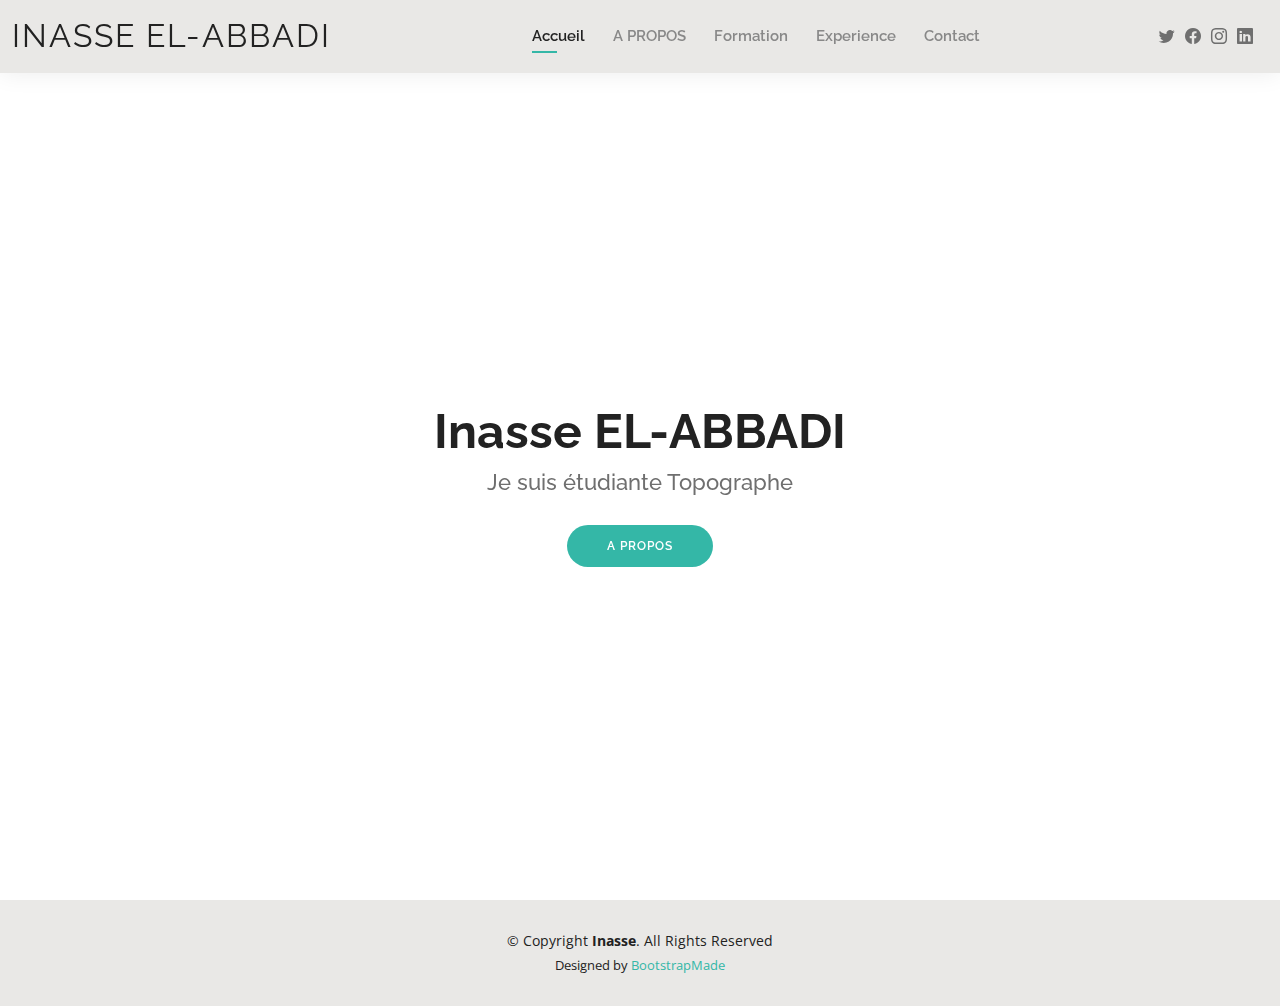
==== index.html @ b6470fad "Add files via upload" ====
<!DOCTYPE html>
<html lang="en">

<head>
  <meta charset="utf-8">
  <meta content="width=device-width, initial-scale=1.0" name="viewport">

  <title>Kelly Bootstrap Template - Index</title>
  <meta content="" name="description">
  <meta content="" name="keywords">

  <!-- Favicons -->
  <link href="assets/img/favicon.png" rel="icon">
  <link href="assets/img/apple-touch-icon.png" rel="apple-touch-icon">

  <!-- Google Fonts -->
  <link href="https://fonts.googleapis.com/css?family=Open+Sans:300,300i,400,400i,600,600i,700,700i|Raleway:300,300i,400,400i,500,500i,600,600i,700,700i|Poppins:300,300i,400,400i,500,500i,600,600i,700,700i" rel="stylesheet">

  <!-- Vendor CSS Files -->
  <link href="assets/vendor/aos/aos.css" rel="stylesheet">
  <link href="assets/vendor/bootstrap/css/bootstrap.min.css" rel="stylesheet">
  <link href="assets/vendor/bootstrap-icons/bootstrap-icons.css" rel="stylesheet">
  <link href="assets/vendor/boxicons/css/boxicons.min.css" rel="stylesheet">
  <link href="assets/vendor/glightbox/css/glightbox.min.css" rel="stylesheet">
  <link href="assets/vendor/swiper/swiper-bundle.min.css" rel="stylesheet">

  <!-- Template Main CSS File -->
  <link href="assets/css/style.css" rel="stylesheet">

  <!-- =======================================================
  * Template Name: Kelly
  * Updated: Sep 18 2023 with Bootstrap v5.3.2
  * Template URL: https://bootstrapmade.com/kelly-free-bootstrap-cv-resume-html-template/
  * Author: BootstrapMade.com
  * License: https://bootstrapmade.com/license/
  ======================================================== -->
</head>

<body>

  <!-- ======= Header ======= -->
  <header id="header" class="fixed-top">
    <div class="container-fluid d-flex justify-content-between align-items-center">

      <h1 class="logo me-auto me-lg-0"><a href="index.html">inasse EL-ABBADI</a></h1>
      <!-- Uncomment below if you prefer to use an image logo -->
      <!-- <a href="index.html" class="logo"><img src="assets/img/logo.png" alt="" class="img-fluid"></a>-->

      <nav id="navbar" class="navbar order-last order-lg-0">
        <ul>
          <li><a class="active" href="index.html">Accueil</a></li>
          <li><a href="about.html">A PROPOS </a></li>
          <li><a href="resume.html">Formation</a></li>
          <li><a href="services.html">Experience</a></li>
          <li><a href="contact.html">Contact</a></li>
        </ul>
        <i class="bi bi-list mobile-nav-toggle"></i>
      </nav><!-- .navbar -->

      <div class="header-social-links">
        <a href="#" class="twitter"><i class="bi bi-twitter"></i></a>
        <a href="#" class="facebook"><i class="bi bi-facebook"></i></a>
        <a href="#" class="instagram"><i class="bi bi-instagram"></i></a>
        <a href="#" class="linkedin"><i class="bi bi-linkedin"></i></i></a>
      </div>

    </div>

  </header><!-- End Header -->

  <!-- ======= Hero Section ======= -->
  <section id="hero" class="d-flex align-items-center">
    <div class="container d-flex flex-column align-items-center" data-aos="zoom-in" data-aos-delay="100">
      <h1>Inasse EL-ABBADI</h1>
      <h2>Je suis étudiante Topographe</h2>
      <a href="about.html" class="btn-about">A PROPOS</a>
    </div>
  </section><!-- End Hero -->

  <!-- ======= Footer ======= -->
  <footer id="footer">
    <div class="container">
      <div class="copyright">
        &copy; Copyright <strong><span>Inasse</span></strong>. All Rights Reserved
      </div>
      <div class="credits">
        <!-- All the links in the footer should remain intact. -->
        <!-- You can delete the links only if you purchased the pro version. -->
        <!-- Licensing information: https://bootstrapmade.com/license/ -->
        <!-- Purchase the pro version with working PHP/AJAX contact form: https://bootstrapmade.com/kelly-free-bootstrap-cv-resume-html-template/ -->
        Designed by <a href="https://bootstrapmade.com/">BootstrapMade</a>
      </div>
    </div>
  </footer><!-- End  Footer -->

  <div id="preloader"></div>
  <a href="#" class="back-to-top d-flex align-items-center justify-content-center"><i class="bi bi-arrow-up-short"></i></a>

  <!-- Vendor JS Files -->
  <script src="assets/vendor/purecounter/purecounter_vanilla.js"></script>
  <script src="assets/vendor/aos/aos.js"></script>
  <script src="assets/vendor/bootstrap/js/bootstrap.bundle.min.js"></script>
  <script src="assets/vendor/glightbox/js/glightbox.min.js"></script>
  <script src="assets/vendor/isotope-layout/isotope.pkgd.min.js"></script>
  <script src="assets/vendor/swiper/swiper-bundle.min.js"></script>
  <script src="assets/vendor/waypoints/noframework.waypoints.js"></script>
  <script src="assets/vendor/php-email-form/validate.js"></script>

  <!-- Template Main JS File -->
  <script src="assets/js/main.js"></script>

</body>

</html>
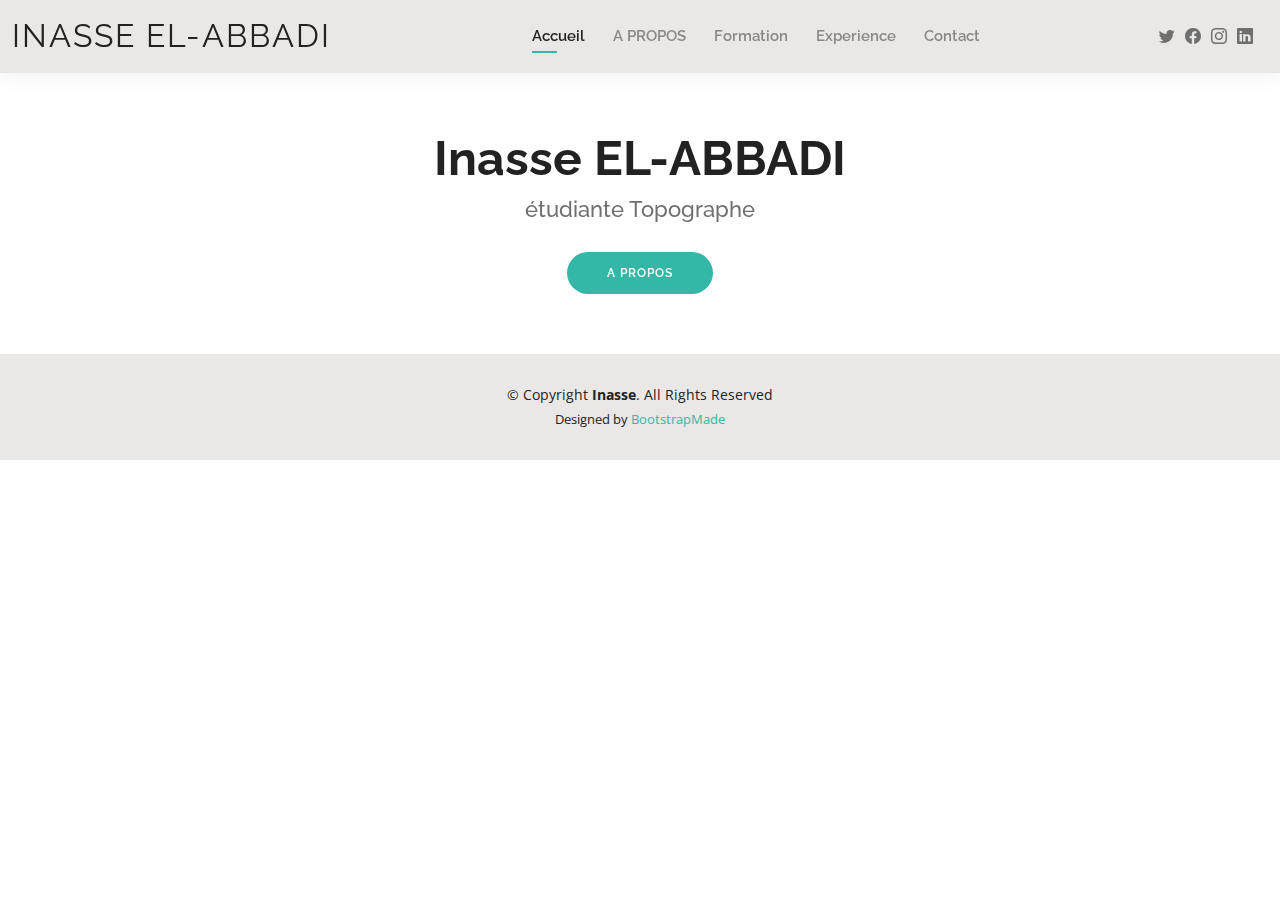
==== commit 90f92f73: "Update index.html" ====
--- a/index.html
+++ b/index.html
@@ -72,7 +72,7 @@
   <section id="hero" class="d-flex align-items-center">
     <div class="container d-flex flex-column align-items-center" data-aos="zoom-in" data-aos-delay="100">
       <h1>Inasse EL-ABBADI</h1>
-      <h2>Je suis étudiante Topographe</h2>
+      <h2> étudiante Topographe</h2>
       <a href="about.html" class="btn-about">A PROPOS</a>
     </div>
   </section><!-- End Hero -->
@@ -111,4 +111,4 @@
 
 </body>
 
-</html>+</html>
--- a/assets/css/style.css
+++ b/assets/css/style.css
@@ -420,8 +420,8 @@
 --------------------------------------------------------------*/
 #hero {
   width: 100%;
-  height: 100vh;
-  background: url("../img/hero-bg.jpg") top right;
+  height: 100%;
+  background: url("assets/img/hero-bg.jpg") ;
   background-size: cover;
 }
 
@@ -1286,4 +1286,4 @@
 
 #footer .credits a {
   color: #34b7a7;
-}+}
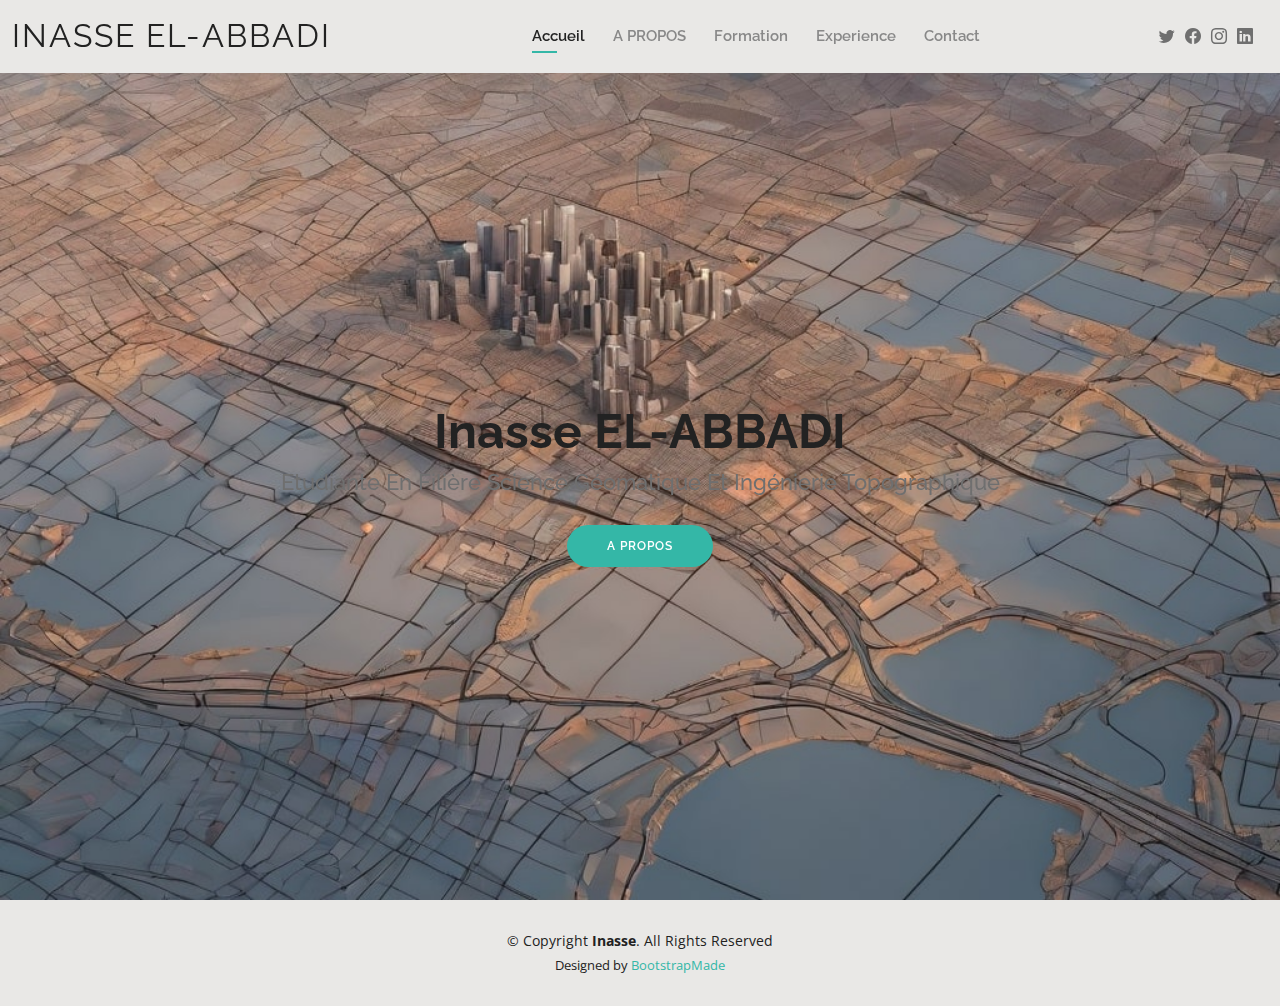
==== commit 3ba465cf: "Update index.html" ====
--- a/index.html
+++ b/index.html
@@ -72,7 +72,7 @@
   <section id="hero" class="d-flex align-items-center">
     <div class="container d-flex flex-column align-items-center" data-aos="zoom-in" data-aos-delay="100">
       <h1>Inasse EL-ABBADI</h1>
-      <h2> étudiante Topographe</h2>
+      <h2> Etudiante En Filière Science Géomatique Et Ingénierie Topographique</h2>
       <a href="about.html" class="btn-about">A PROPOS</a>
     </div>
   </section><!-- End Hero -->
--- a/assets/css/style.css
+++ b/assets/css/style.css
@@ -420,8 +420,8 @@
 --------------------------------------------------------------*/
 #hero {
   width: 100%;
-  height: 100%;
-  background: url("assets/img/hero-bg.jpg") ;
+  height: 100vh;
+  background: url("../img/hero-bg.jpg") ;
   background-size: cover;
 }
 
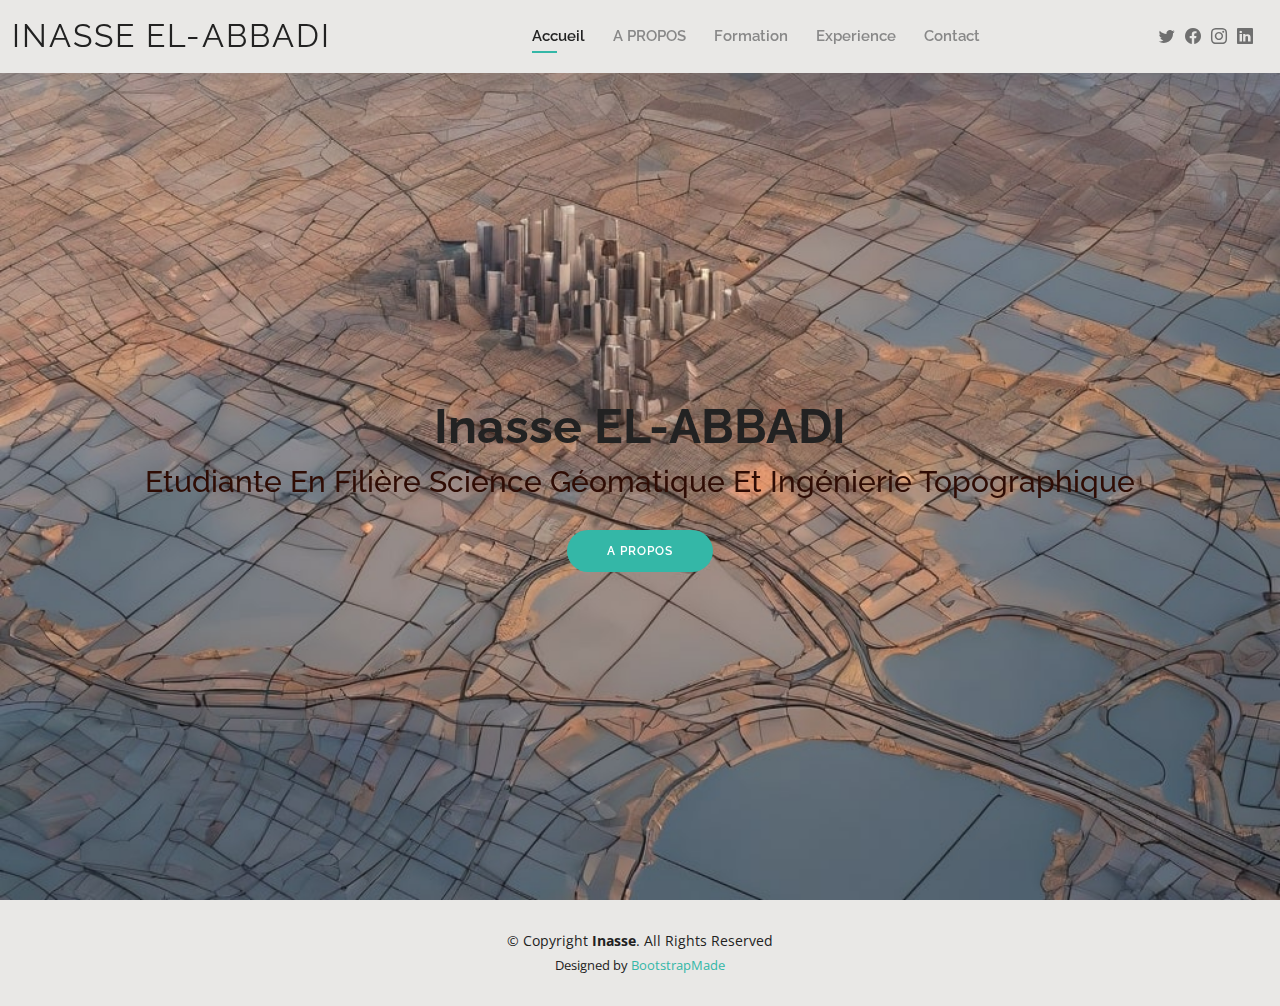
==== commit 62ed6696: "Update index.html" ====
--- a/index.html
+++ b/index.html
@@ -5,7 +5,7 @@
   <meta charset="utf-8">
   <meta content="width=device-width, initial-scale=1.0" name="viewport">
 
-  <title>Kelly Bootstrap Template - Index</title>
+  <title>EL ABBADI INASSE - Index</title>
   <meta content="" name="description">
   <meta content="" name="keywords">
 
--- a/assets/css/style.css
+++ b/assets/css/style.css
@@ -445,9 +445,9 @@
 }
 
 #hero h2 {
-  color: #6f6f6f;
+  color: #2F0C04;
   margin: 10px 0 0 0;
-  font-size: 22px;
+  font-size: 30px;
 }
 
 #hero .btn-about {
@@ -541,7 +541,7 @@
 # Cta
 --------------------------------------------------------------*/
 .cta {
-  background: linear-gradient(rgba(0, 0, 0, 0.6), rgba(0, 0, 0, 0.6)), url("../img/bg-1.jpg") fixed center center;
+  background: linear-gradient(rgba(0, 0, 0, 0.6), rgba(0, 0, 0, 0.6)), url("../img/hero-bg.jpg") fixed center center;
   background-size: cover;
   padding: 80px 0;
 }
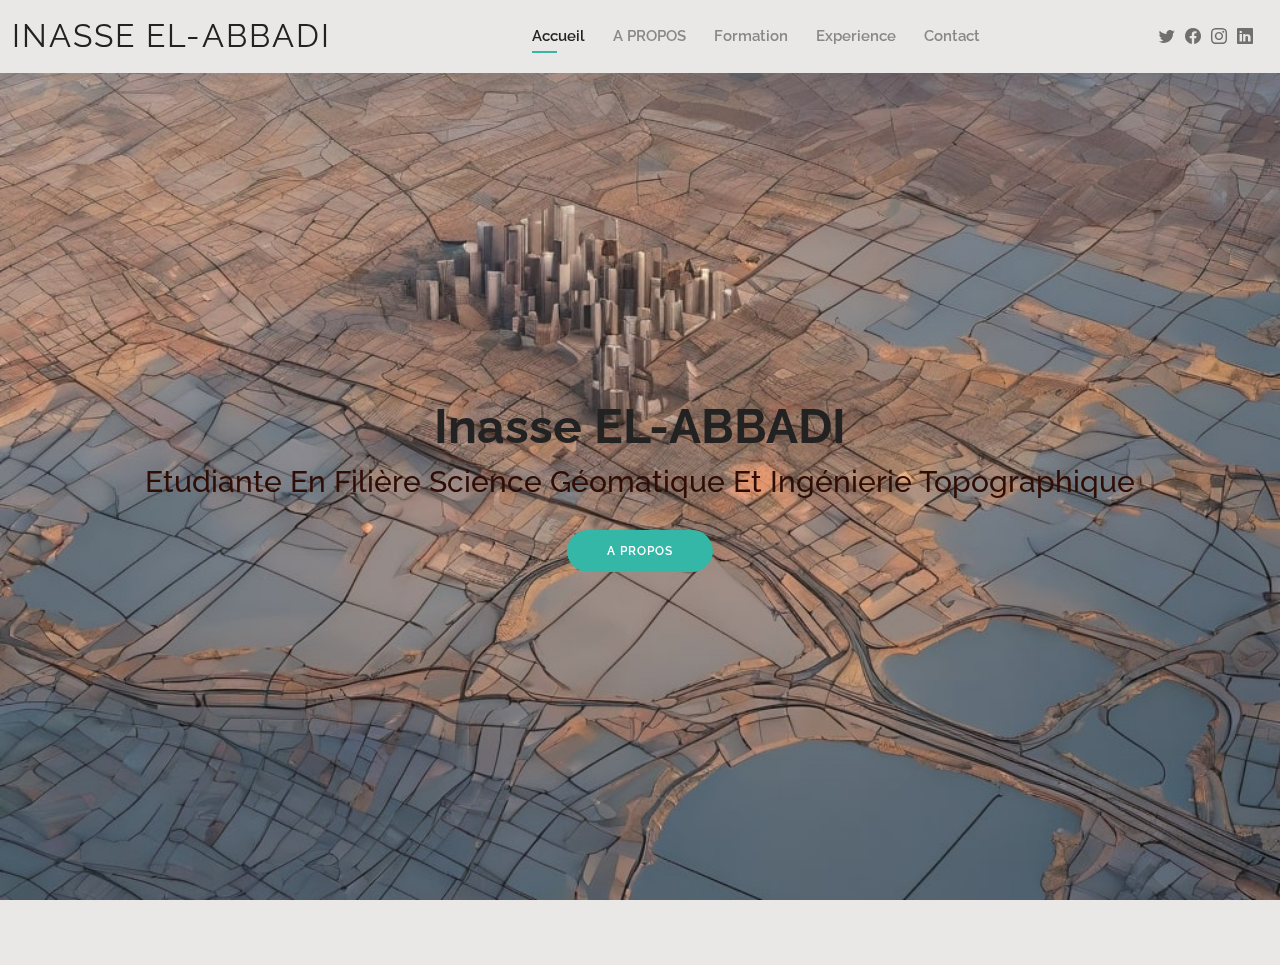
==== commit 29ea60a0: "Update index.html" ====
--- a/index.html
+++ b/index.html
@@ -81,14 +81,12 @@
   <footer id="footer">
     <div class="container">
       <div class="copyright">
-        &copy; Copyright <strong><span>Inasse</span></strong>. All Rights Reserved
       </div>
       <div class="credits">
         <!-- All the links in the footer should remain intact. -->
         <!-- You can delete the links only if you purchased the pro version. -->
         <!-- Licensing information: https://bootstrapmade.com/license/ -->
         <!-- Purchase the pro version with working PHP/AJAX contact form: https://bootstrapmade.com/kelly-free-bootstrap-cv-resume-html-template/ -->
-        Designed by <a href="https://bootstrapmade.com/">BootstrapMade</a>
       </div>
     </div>
   </footer><!-- End  Footer -->
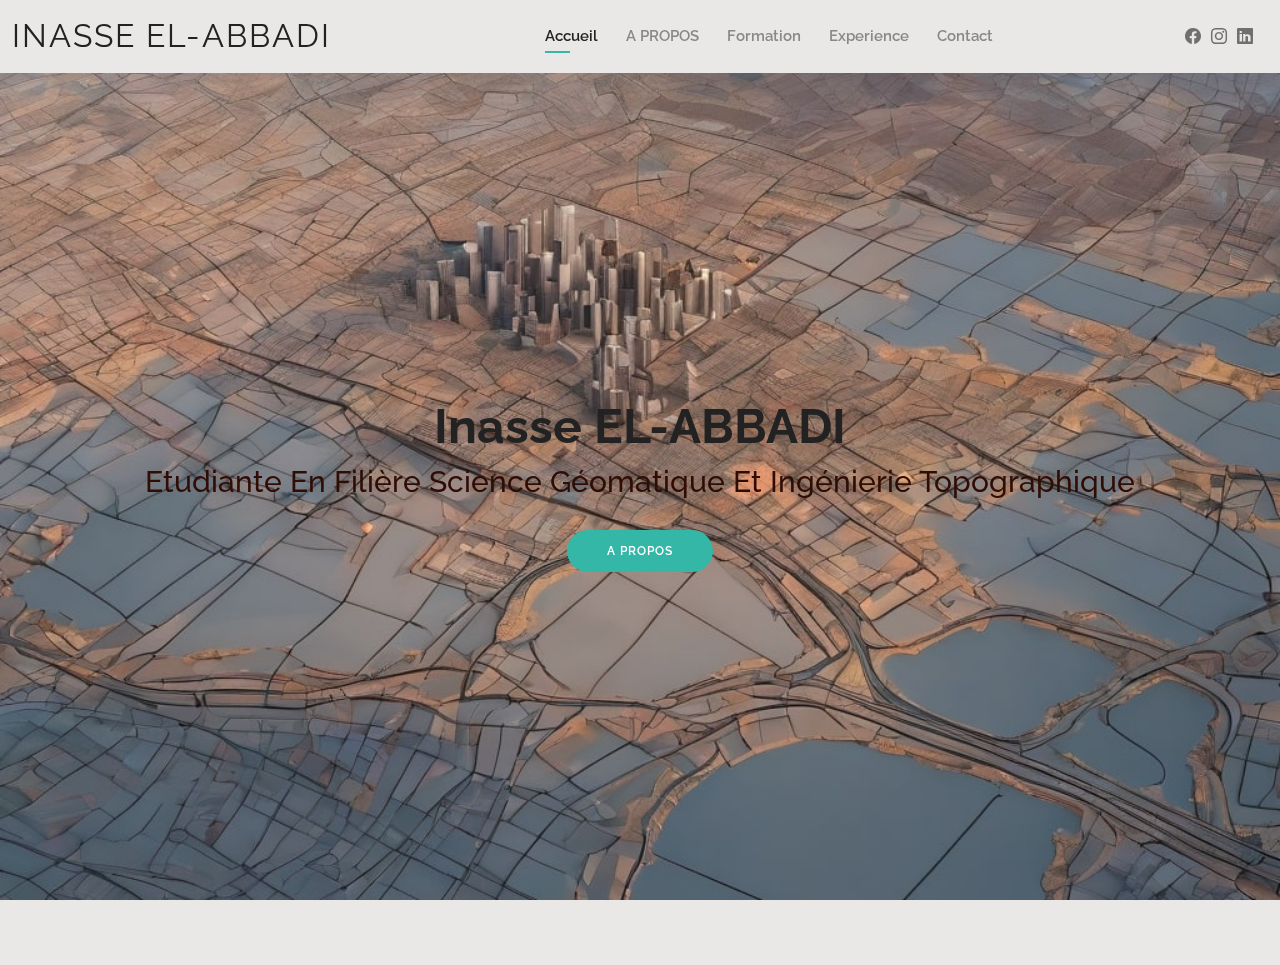
==== commit 453adea4: "Update index.html" ====
--- a/index.html
+++ b/index.html
@@ -58,10 +58,9 @@
       </nav><!-- .navbar -->
 
       <div class="header-social-links">
-        <a href="#" class="twitter"><i class="bi bi-twitter"></i></a>
-        <a href="#" class="facebook"><i class="bi bi-facebook"></i></a>
-        <a href="#" class="instagram"><i class="bi bi-instagram"></i></a>
-        <a href="#" class="linkedin"><i class="bi bi-linkedin"></i></i></a>
+        <a href="https://web.facebook.com/abbadi.inasse/?locale=hi_IN&_rdc=1&_rdr" class="facebook"><i class="bi bi-facebook"></i></a>
+        <a href="https://www.instagram.com/inasse.abbadi/" class="instagram"><i class="bi bi-instagram"></i></a>
+        <a href="https://www.linkedin.com/in/el-abbadi-inasse-2b7200200/?trk=people-guest_people_search-card&originalSubdomain=ma" class="linkedin"><i class="bi bi-linkedin"></i></i></a>
       </div>
 
     </div>
